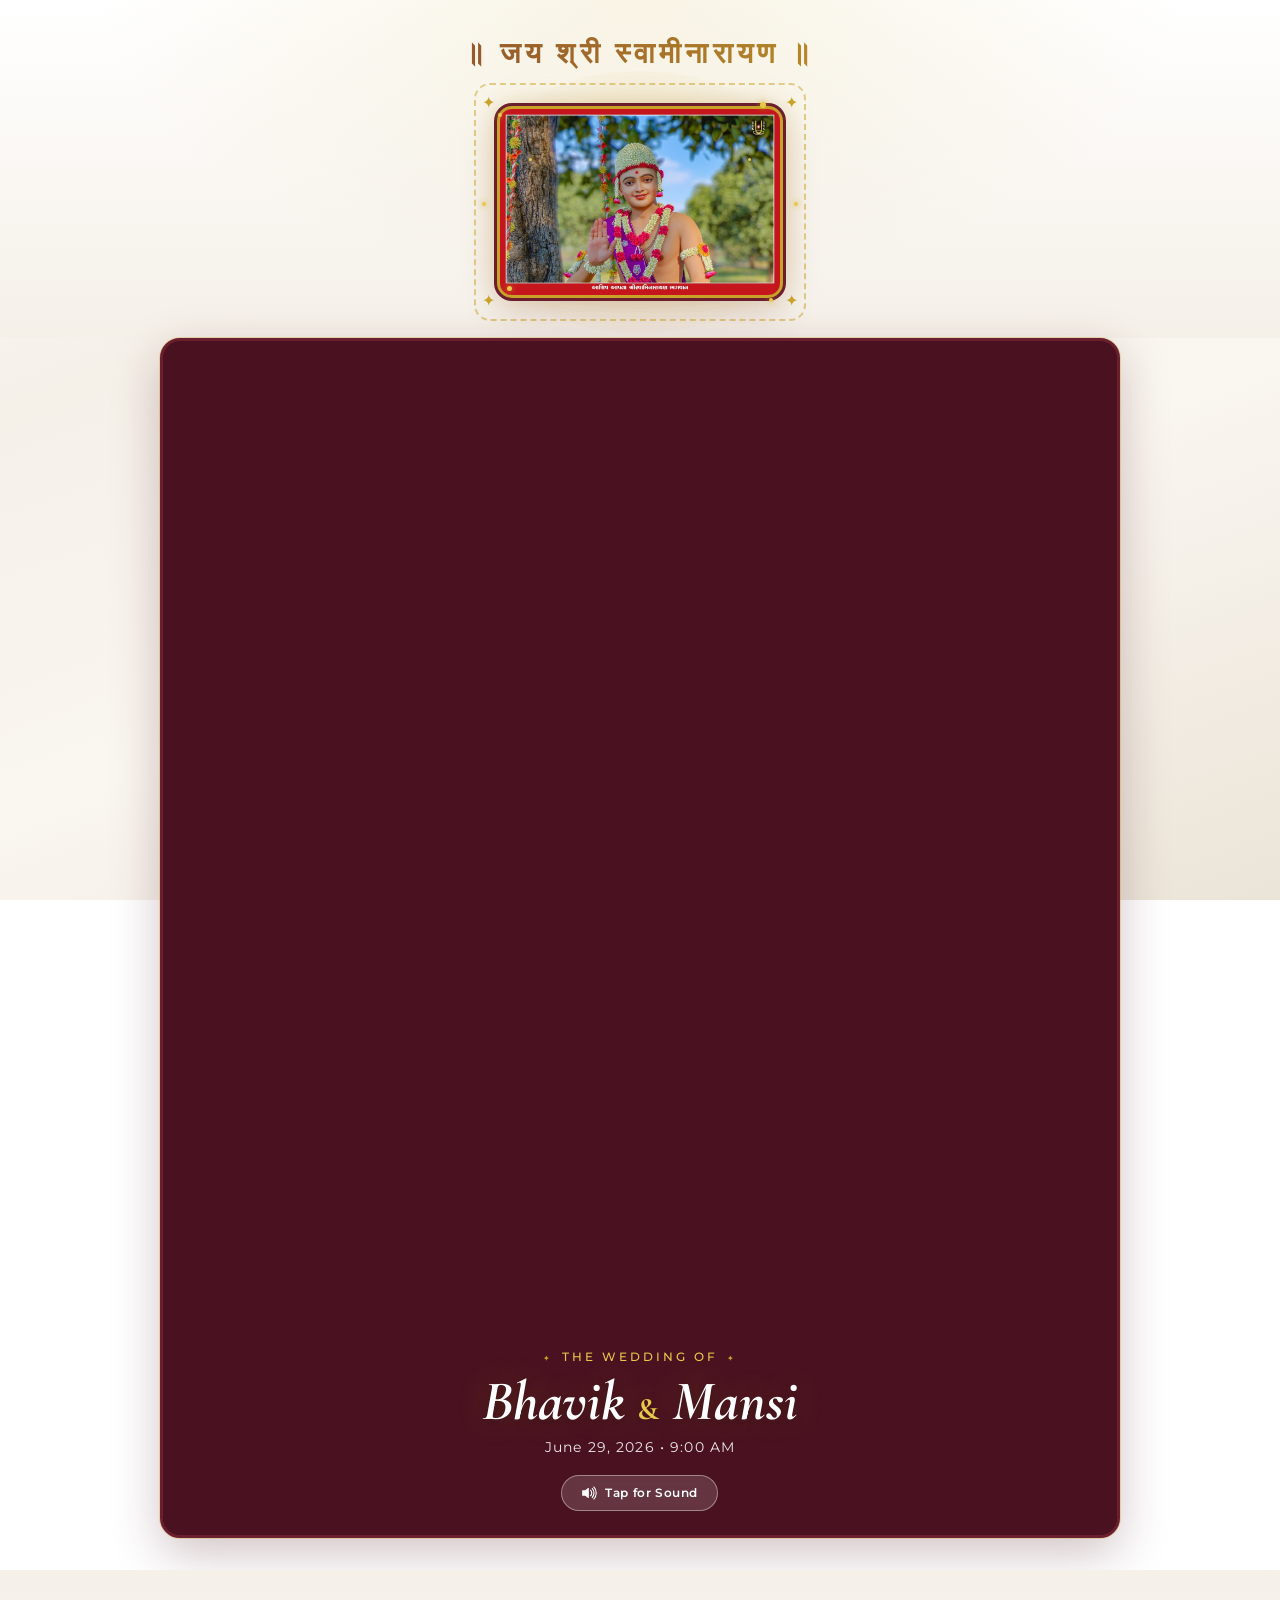
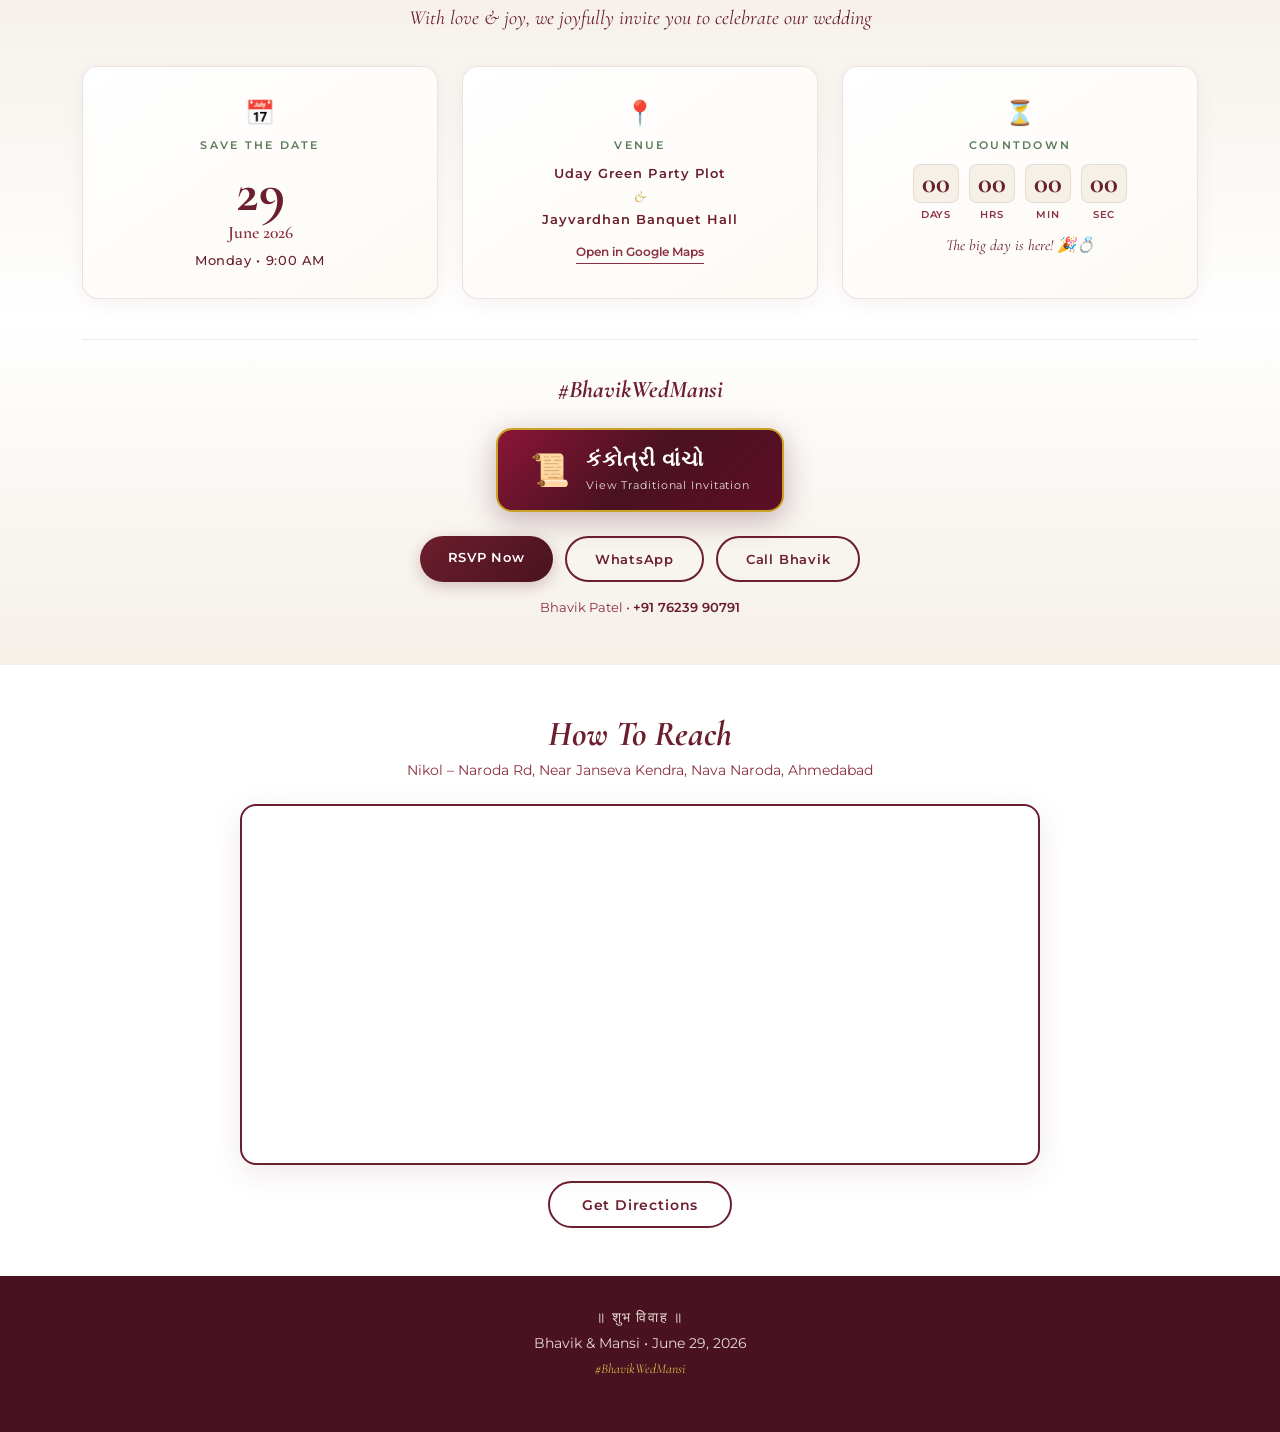
==== index.html @ 550791e9 "Add wedding invitation website Co-authored-by: Cursor <cursoragent@cursor.com>" ====
<!DOCTYPE html>
<html lang="en">
<head>
  <meta charset="UTF-8">
  <meta name="viewport" content="width=device-width, initial-scale=1.0">
  <meta name="description" content="Wedding invitation of Bhavik & Mansi — June 29, 2026, Ahmedabad">
  <title>Bhavik & Mansi | Wedding Invitation</title>

  <link href="https://cdn.jsdelivr.net/npm/bootstrap@5.3.3/dist/css/bootstrap.min.css" rel="stylesheet">
  <link rel="preconnect" href="https://fonts.googleapis.com">
  <link rel="preconnect" href="https://fonts.gstatic.com" crossorigin>
  <link href="https://fonts.googleapis.com/css2?family=Cormorant+Garamond:ital,wght@0,400;0,600;0,700;1,400;1,600;1,700&family=Montserrat:wght@300;400;500;600&display=swap" rel="stylesheet">
  <link rel="stylesheet" href="css/style.css">
</head>
<body>

  <!-- Floating background particles -->
  <div class="floating-bg" aria-hidden="true">
    <span class="particle"></span><span class="particle"></span><span class="particle"></span>
    <span class="particle"></span><span class="particle"></span><span class="particle"></span>
    <span class="particle"></span><span class="particle"></span><span class="particle"></span>
    <span class="particle"></span><span class="particle"></span><span class="particle"></span>
  </div>

  <!-- Blessing -->
  <header class="blessing-header text-center">
    <p class="blessing-text animate-shimmer mb-3">॥ जय श्री स्वामीनारायण ॥</p>

    <div class="idol-frame mx-auto">
      <div class="idol-aura" aria-hidden="true"></div>
      <div class="idol-ring" aria-hidden="true"></div>
      <div class="idol-corner idol-corner-tl" aria-hidden="true">✦</div>
      <div class="idol-corner idol-corner-tr" aria-hidden="true">✦</div>
      <div class="idol-corner idol-corner-bl" aria-hidden="true">✦</div>
      <div class="idol-corner idol-corner-br" aria-hidden="true">✦</div>
      <div class="swaminarayan-img-wrap">
        <img src="images/swaminarayan.png" alt="Bhagwan Swaminarayan giving blessings" class="swaminarayan-img img-fluid">
      </div>
      <div class="idol-sparkles" aria-hidden="true">
        <span></span><span></span><span></span><span></span>
        <span></span><span></span><span></span><span></span>
      </div>
    </div>
  </header>

  <!-- Hero Video -->
  <section class="hero-section">
    <div class="hero-video-wrap">
      <video id="coupleVideo" class="hero-video" autoplay muted loop playsinline>
        <source src="videos/couple-video.mp4" type="video/mp4">
      </video>
      <div class="hero-gradient"></div>
      <div class="hero-content text-center">
        <p class="hero-label animate-slide-up"><span class="diamond">✦</span> The Wedding Of <span class="diamond">✦</span></p>
        <h1 class="hero-names animate-slide-up delay-1">Bhavik <span class="amp">&amp;</span> Mansi</h1>
        <p class="hero-date">June 29, 2026 &bull; 9:00 AM</p>
        <button type="button" class="unmute-btn" id="unmuteBtn" aria-label="Unmute video">
          <svg xmlns="http://www.w3.org/2000/svg" width="18" height="18" fill="currentColor" viewBox="0 0 16 16" aria-hidden="true">
            <path d="M11.536 14.01A8.473 8.473 0 0 0 14.026 8a8.473 8.473 0 0 0-2.49-6.01l-.708.707A7.476 7.476 0 0 1 13.025 8c0 2.071-.84 3.946-2.197 5.303l.708.707z"/>
            <path d="M10.121 12.596A6.48 6.48 0 0 0 12.025 8a6.48 6.48 0 0 0-1.904-4.596l-.707.707A5.483 5.483 0 0 1 11.025 8a5.483 5.483 0 0 1-1.61 3.89l.706.706z"/>
            <path d="M8.707 11.182A4.486 4.486 0 0 0 10.025 8a4.486 4.486 0 0 0-1.318-3.182L8 5.525A3.489 3.489 0 0 1 9.025 8a3.49 3.49 0 0 1-1.025 2.475l.707.707zM6.717 3.55A.5.5 0 0 1 7 4v8a.5.5 0 0 1-.812.39L3.825 10.5H1.5A.5.5 0 0 1 1 10V6a.5.5 0 0 1 .5-.5h2.325l2.363-1.89a.5.5 0 0 1 .529-.06z"/>
          </svg>
          Tap for Sound
        </button>
      </div>
    </div>
  </section>

  <!-- Wedding Details -->
  <main class="details-section">
    <div class="container">
      <p class="invite-intro text-center reveal">With love &amp; joy, we joyfully invite you to celebrate our wedding</p>

      <div class="row g-4 justify-content-center">
        <!-- Date -->
        <div class="col-md-4 col-sm-6 col-12">
          <div class="info-card reveal reveal-delay-1">
            <div class="info-icon">📅</div>
            <h2 class="info-title">Save The Date</h2>
            <p class="info-main">29</p>
            <p class="info-sub">June 2026</p>
            <p class="info-detail">Monday &bull; 9:00 AM</p>
          </div>
        </div>

        <!-- Venue -->
        <div class="col-md-4 col-sm-6 col-12">
          <div class="info-card reveal reveal-delay-2">
            <div class="info-icon">📍</div>
            <h2 class="info-title">Venue</h2>
            <p class="info-venue">Uday Green Party Plot</p>
            <p class="info-amp">&amp;</p>
            <p class="info-venue">Jayvardhan Banquet Hall</p>
            <a href="https://www.google.com/maps/search/?api=1&query=Uday+Green+Party+Plot+Jayvardhan+Banquet+Hall+Nikol+Naroda+Rd+Nava+Naroda+Ahmedabad"
               class="info-link"
               target="_blank"
               rel="noopener noreferrer">
              Open in Google Maps
            </a>
          </div>
        </div>

        <!-- Countdown -->
        <div class="col-md-4 col-12">
          <div class="info-card info-card-countdown reveal reveal-delay-3">
            <div class="info-icon">⏳</div>
            <h2 class="info-title">Countdown</h2>
            <div class="countdown-timer" id="countdown">
              <div class="time-unit">
                <span class="time-value" id="days">00</span>
                <span class="time-label">Days</span>
              </div>
              <div class="time-unit">
                <span class="time-value" id="hours">00</span>
                <span class="time-label">Hrs</span>
              </div>
              <div class="time-unit">
                <span class="time-value" id="minutes">00</span>
                <span class="time-label">Min</span>
              </div>
              <div class="time-unit">
                <span class="time-value" id="seconds">00</span>
                <span class="time-label">Sec</span>
              </div>
            </div>
            <p class="countdown-message" id="countdownMessage"></p>
          </div>
        </div>
      </div>

      <!-- Actions -->
      <div class="action-bar text-center reveal">
        <p class="hashtag animate-glow">#BhavikWedMansi</p>

        <a href="kankotri.html" class="kankotri-link-btn">
          <span class="kankotri-link-icon">📜</span>
          <span class="kankotri-link-text">
            <strong>કંકોત્રી વાંચો</strong>
            <small>View Traditional Invitation</small>
          </span>
        </a>

        <div class="action-buttons">
          <a href="#" id="rsvpBtn" class="action-btn action-btn-primary" target="_blank" rel="noopener noreferrer">RSVP Now</a>
          <a href="https://wa.me/917623990791" class="action-btn action-btn-outline" target="_blank" rel="noopener noreferrer">WhatsApp</a>
          <a href="tel:+917623990791" class="action-btn action-btn-outline">Call Bhavik</a>
        </div>
        <p class="contact-line">Bhavik Patel &bull; <a href="tel:+917623990791">+91 76239 90791</a></p>
      </div>
    </div>
  </main>

  <!-- Map -->
  <section class="map-section reveal">
    <div class="container">
      <h2 class="section-title text-center">How To Reach</h2>
      <p class="section-subtitle text-center mb-4">Nikol – Naroda Rd, Near Janseva Kendra, Nava Naroda, Ahmedabad</p>
      <div class="map-embed-wrap reveal reveal-delay-1">
        <iframe
          title="Wedding venue location"
          src="https://maps.google.com/maps?q=Uday+Green+Party+Plot+Jayvardhan+Banquet+Hall,+Nikol+Naroda+Rd,+Nava+Naroda,+Ahmedabad,+Gujarat+382330&hl=en&z=16&output=embed"
          width="100%"
          height="350"
          style="border:0;"
          allowfullscreen=""
          loading="lazy"
          referrerpolicy="no-referrer-when-downgrade">
        </iframe>
      </div>
      <div class="text-center mt-3">
        <a href="https://www.google.com/maps/search/?api=1&query=Uday+Green+Party+Plot+Jayvardhan+Banquet+Hall+Nikol+Naroda+Rd+Nava+Naroda+Ahmedabad"
           class="map-link-btn"
           target="_blank"
           rel="noopener noreferrer">
          Get Directions
        </a>
      </div>
    </div>
  </section>

  <!-- Footer -->
  <footer class="site-footer text-center reveal">
    <p class="footer-blessing">॥ शुभ विवाह ॥</p>
    <p>Bhavik &amp; Mansi &bull; June 29, 2026</p>
    <p class="footer-hashtag">#BhavikWedMansi</p>
  </footer>

  <script src="https://code.jquery.com/jquery-3.7.1.min.js"></script>
  <script src="https://cdn.jsdelivr.net/npm/bootstrap@5.3.3/dist/js/bootstrap.bundle.min.js"></script>
  <script src="js/main.js"></script>
</body>
</html>
---- css/style.css ----
/* ===== Variables ===== */
:root {
  --cream: #f5f0e8;
  --cream-dark: #ebe4d8;
  --maroon: #6b1e2d;
  --maroon-dark: #4a1220;
  --maroon-light: #8b3040;
  --gold: #c9a227;
  --gold-light: #e8c84a;
  --green-accent: #5a7a5a;
}

*,
*::before,
*::after {
  box-sizing: border-box;
}

body {
  font-family: 'Montserrat', sans-serif;
  background: linear-gradient(160deg, #fff 0%, var(--cream) 30%, #faf6f0 60%, var(--cream-dark) 100%);
  background-attachment: fixed;
  color: var(--maroon);
  min-height: 100vh;
  overflow-x: hidden;
  position: relative;
}

/* ===== Floating Background ===== */
.floating-bg {
  position: fixed;
  inset: 0;
  pointer-events: none;
  z-index: 0;
  overflow: hidden;
}

.particle {
  position: absolute;
  width: 6px;
  height: 6px;
  border-radius: 50%;
  background: var(--gold);
  opacity: 0;
  animation: floatParticle 12s ease-in-out infinite;
}

.particle:nth-child(1)  { left: 5%;  animation-delay: 0s;   animation-duration: 14s; }
.particle:nth-child(2)  { left: 15%; animation-delay: 2s;   animation-duration: 11s; width: 4px; height: 4px; }
.particle:nth-child(3)  { left: 25%; animation-delay: 4s;   animation-duration: 16s; background: var(--maroon-light); }
.particle:nth-child(4)  { left: 40%; animation-delay: 1s;   animation-duration: 13s; width: 8px; height: 8px; }
.particle:nth-child(5)  { left: 55%; animation-delay: 3s;   animation-duration: 15s; }
.particle:nth-child(6)  { left: 70%; animation-delay: 5s;   animation-duration: 12s; background: #e8a0a0; width: 5px; height: 5px; }
.particle:nth-child(7)  { left: 82%; animation-delay: 0.5s; animation-duration: 17s; }
.particle:nth-child(8)  { left: 90%; animation-delay: 2.5s; animation-duration: 10s; width: 4px; height: 4px; }
.particle:nth-child(9)  { left: 35%; animation-delay: 6s;   animation-duration: 18s; background: var(--gold-light); }
.particle:nth-child(10) { left: 60%; animation-delay: 7s;   animation-duration: 14s; width: 7px; height: 7px; }
.particle:nth-child(11) { left: 10%; animation-delay: 8s;   animation-duration: 11s; }
.particle:nth-child(12) { left: 95%; animation-delay: 4.5s; animation-duration: 16s; background: var(--maroon-light); width: 3px; height: 3px; }

@keyframes floatParticle {
  0%   { transform: translateY(100vh) scale(0); opacity: 0; }
  10%  { opacity: 0.6; }
  90%  { opacity: 0.4; }
  100% { transform: translateY(-10vh) scale(1); opacity: 0; }
}

/* Page content above particles */
.blessing-header,
.hero-section,
.details-section,
.map-section,
.site-footer {
  position: relative;
  z-index: 1;
}

.diamond {
  color: var(--gold);
  font-size: 0.7em;
  margin: 0 0.3em;
}

/* ===== Blessing Header ===== */
.blessing-header {
  padding: 2rem 1rem 1.5rem;
  background: radial-gradient(ellipse at center top, rgba(201, 162, 39, 0.12) 0%, transparent 60%),
              linear-gradient(180deg, #fff 0%, var(--cream) 100%);
  animation: headerReveal 1.2s ease-out both;
}

@keyframes headerReveal {
  from { opacity: 0; transform: translateY(-20px); }
  to   { opacity: 1; transform: translateY(0); }
}

.blessing-text {
  font-family: 'Cormorant Garamond', serif;
  font-size: clamp(1.2rem, 3.5vw, 1.8rem);
  font-weight: 700;
  color: var(--maroon);
  letter-spacing: 0.15em;
}

.animate-shimmer {
  background: linear-gradient(90deg, var(--maroon) 0%, var(--gold) 40%, var(--maroon-dark) 60%, var(--gold) 80%, var(--maroon) 100%);
  background-size: 200% auto;
  -webkit-background-clip: text;
  background-clip: text;
  -webkit-text-fill-color: transparent;
  animation: textShimmer 4s linear infinite;
}

@keyframes textShimmer {
  0%   { background-position: 0% center; }
  100% { background-position: 200% center; }
}

.blessing-gujarati {
  font-size: clamp(0.8rem, 2vw, 0.95rem);
  color: var(--maroon-light);
  font-weight: 500;
}

.animate-fade-in {
  animation: fadeIn 1.5s ease-out 0.8s both;
}

/* ===== Idol Frame Design ===== */
.idol-frame {
  position: relative;
  width: fit-content;
  padding: 18px;
  animation: idolEntrance 1.4s cubic-bezier(0.34, 1.56, 0.64, 1) 0.3s both;
}

@keyframes idolEntrance {
  from { opacity: 0; transform: scale(0.7) rotate(-3deg); }
  to   { opacity: 1; transform: scale(1) rotate(0); }
}

.idol-aura {
  position: absolute;
  inset: -20px;
  border-radius: 50%;
  background: radial-gradient(circle, rgba(201, 162, 39, 0.35) 0%, rgba(201, 162, 39, 0.1) 40%, transparent 70%);
  animation: auraPulse 3s ease-in-out infinite;
  z-index: 0;
}

@keyframes auraPulse {
  0%, 100% { transform: scale(1); opacity: 0.7; }
  50%      { transform: scale(1.08); opacity: 1; }
}

.idol-ring {
  position: absolute;
  inset: -8px;
  border-radius: 16px;
  border: 2px dashed var(--gold);
  opacity: 0.5;
  animation: ringRotate 20s linear infinite;
  z-index: 0;
}

@keyframes ringRotate {
  from { transform: rotate(0deg); }
  to   { transform: rotate(360deg); }
}

.idol-corner {
  position: absolute;
  font-size: 1rem;
  color: var(--gold);
  z-index: 3;
  animation: cornerTwinkle 2s ease-in-out infinite;
}

.idol-corner-tl { top: 0; left: 0; animation-delay: 0s; }
.idol-corner-tr { top: 0; right: 0; animation-delay: 0.5s; }
.idol-corner-bl { bottom: 0; left: 0; animation-delay: 1s; }
.idol-corner-br { bottom: 0; right: 0; animation-delay: 1.5s; }

@keyframes cornerTwinkle {
  0%, 100% { opacity: 0.4; transform: scale(1); }
  50%      { opacity: 1; transform: scale(1.3); }
}

.swaminarayan-img-wrap {
  position: relative;
  z-index: 2;
  max-width: 280px;
  border-radius: 12px;
  overflow: hidden;
  box-shadow:
    0 0 0 3px var(--gold),
    0 0 0 6px var(--maroon),
    0 0 30px rgba(201, 162, 39, 0.4),
    0 12px 40px rgba(107, 30, 45, 0.2);
  animation: idolFloat 4s ease-in-out infinite;
}

@keyframes idolFloat {
  0%, 100% { transform: translateY(0); }
  50%      { transform: translateY(-8px); }
}

.swaminarayan-img {
  width: 100%;
  display: block;
  animation: idolGlow 3s ease-in-out infinite alternate;
}

@keyframes idolGlow {
  from { filter: brightness(1) saturate(1); }
  to   { filter: brightness(1.05) saturate(1.1); }
}

/* Sparkles around idol */
.idol-sparkles {
  position: absolute;
  inset: 0;
  z-index: 4;
  pointer-events: none;
}

.idol-sparkles span {
  position: absolute;
  width: 4px;
  height: 4px;
  background: var(--gold-light);
  border-radius: 50%;
  box-shadow: 0 0 6px var(--gold);
  animation: sparkle 2.5s ease-in-out infinite;
}

.idol-sparkles span:nth-child(1) { top: 10%; left: 5%;  animation-delay: 0s; }
.idol-sparkles span:nth-child(2) { top: 5%;  right: 10%; animation-delay: 0.4s; width: 6px; height: 6px; }
.idol-sparkles span:nth-child(3) { top: 50%; left: 0;   animation-delay: 0.8s; }
.idol-sparkles span:nth-child(4) { top: 50%; right: 0;  animation-delay: 1.2s; }
.idol-sparkles span:nth-child(5) { bottom: 10%; left: 8%;  animation-delay: 0.6s; width: 5px; height: 5px; }
.idol-sparkles span:nth-child(6) { bottom: 5%; right: 8%; animation-delay: 1s; }
.idol-sparkles span:nth-child(7) { top: 30%; left: 15%; animation-delay: 1.4s; width: 3px; height: 3px; }
.idol-sparkles span:nth-child(8) { top: 30%; right: 15%; animation-delay: 1.8s; width: 3px; height: 3px; }

@keyframes sparkle {
  0%, 100% { opacity: 0; transform: scale(0) rotate(0deg); }
  50%      { opacity: 1; transform: scale(1) rotate(180deg); }
}

/* ===== Hero Video ===== */
.hero-section {
  padding: 0 1rem 2rem;
}

.hero-video-wrap {
  position: relative;
  max-width: 960px;
  margin: 0 auto;
  border-radius: 20px;
  overflow: hidden;
  box-shadow:
    0 0 0 1px rgba(201, 162, 39, 0.3),
    0 16px 48px rgba(74, 18, 32, 0.25);
  border: 3px solid var(--maroon);
  aspect-ratio: 4 / 5;
  min-height: 420px;
  background: var(--maroon-dark);
  animation: heroBorderGlow 3s ease-in-out infinite;
}

@keyframes heroBorderGlow {
  0%, 100% { box-shadow: 0 0 0 1px rgba(201, 162, 39, 0.3), 0 16px 48px rgba(74, 18, 32, 0.25); }
  50%      { box-shadow: 0 0 20px rgba(201, 162, 39, 0.4), 0 16px 48px rgba(74, 18, 32, 0.3); }
}

.hero-video {
  width: 100%;
  height: 100%;
  object-fit: contain;
  object-position: center;
  display: block;
}

.hero-gradient {
  position: absolute;
  inset: 0;
  background: linear-gradient(
    to top,
    rgba(74, 18, 32, 0.75) 0%,
    rgba(74, 18, 32, 0.2) 45%,
    transparent 70%
  );
  pointer-events: none;
}

.hero-content {
  position: absolute;
  bottom: 0;
  left: 0;
  right: 0;
  padding: 2rem 1.5rem 1.5rem;
  z-index: 2;
}

.hero-label {
  font-size: clamp(0.65rem, 1.5vw, 0.75rem);
  font-weight: 500;
  letter-spacing: 0.25em;
  text-transform: uppercase;
  color: var(--gold-light);
  margin-bottom: 0.3rem;
}

.hero-names {
  font-family: 'Cormorant Garamond', serif;
  font-size: clamp(2.2rem, 7vw, 3.5rem);
  font-weight: 700;
  font-style: italic;
  color: #fff;
  line-height: 1.1;
  margin-bottom: 0.3rem;
  text-shadow: 0 2px 12px rgba(0, 0, 0, 0.3), 0 0 30px rgba(201, 162, 39, 0.3);
  animation: nameGlow 2.5s ease-in-out infinite alternate;
}

@keyframes nameGlow {
  from { text-shadow: 0 2px 12px rgba(0,0,0,0.3), 0 0 20px rgba(201,162,39,0.2); }
  to   { text-shadow: 0 2px 12px rgba(0,0,0,0.3), 0 0 40px rgba(201,162,39,0.5); }
}

.animate-slide-up {
  animation: slideUp 0.8s ease-out both;
}

.delay-1 { animation-delay: 0.2s; }
.delay-2 { animation-delay: 0.4s; }

@keyframes slideUp {
  from { opacity: 0; transform: translateY(24px); }
  to   { opacity: 1; transform: translateY(0); }
}

.hero-names .amp {
  font-style: normal;
  font-size: 0.55em;
  color: var(--gold-light);
}

.hero-date {
  font-size: clamp(0.75rem, 2vw, 0.9rem);
  color: rgba(255, 255, 255, 0.9);
  letter-spacing: 0.08em;
  margin-bottom: 1rem;
}

.unmute-btn {
  display: inline-flex;
  align-items: center;
  gap: 0.4rem;
  padding: 0.5rem 1.2rem;
  background: rgba(255, 255, 255, 0.15);
  backdrop-filter: blur(8px);
  border: 1px solid rgba(255, 255, 255, 0.4);
  border-radius: 50px;
  color: #fff;
  font-size: 0.75rem;
  font-weight: 600;
  letter-spacing: 0.05em;
  cursor: pointer;
  transition: all 0.3s ease;
}

.unmute-btn:hover {
  background: rgba(255, 255, 255, 0.25);
  transform: translateY(-1px);
}

.unmute-btn.pulse {
  animation: btnPulse 1.5s ease-in-out infinite;
}

@keyframes btnPulse {
  0%, 100% { box-shadow: 0 0 0 0 rgba(255, 255, 255, 0.4); }
  50% { box-shadow: 0 0 0 8px rgba(255, 255, 255, 0); }
}

/* ===== Details Section ===== */
.details-section {
  padding: 2rem 1rem 3rem;
  background: linear-gradient(180deg, var(--cream) 0%, #fff 50%, var(--cream) 100%);
}

.invite-intro {
  font-family: 'Cormorant Garamond', serif;
  font-size: clamp(1rem, 2.5vw, 1.25rem);
  font-style: italic;
  color: var(--maroon);
  max-width: 600px;
  margin: 0 auto 2rem;
  line-height: 1.6;
}

.info-card {
  background: linear-gradient(145deg, #fff 0%, #fdfaf5 100%);
  border: 1px solid rgba(107, 30, 45, 0.12);
  border-radius: 16px;
  padding: 1.75rem 1.25rem;
  text-align: center;
  height: 100%;
  box-shadow: 0 4px 20px rgba(107, 30, 45, 0.06);
  transition: transform 0.4s cubic-bezier(0.34, 1.56, 0.64, 1), box-shadow 0.4s ease;
  position: relative;
  overflow: hidden;
}

.info-card::before {
  content: '';
  position: absolute;
  top: 0;
  left: -100%;
  width: 100%;
  height: 100%;
  background: linear-gradient(90deg, transparent, rgba(201, 162, 39, 0.08), transparent);
  transition: left 0.6s ease;
}

.info-card:hover::before {
  left: 100%;
}

.info-card:hover {
  transform: translateY(-8px) scale(1.02);
  box-shadow: 0 12px 36px rgba(107, 30, 45, 0.14);
  border-color: rgba(201, 162, 39, 0.3);
}

.info-icon {
  font-size: 1.5rem;
  margin-bottom: 0.5rem;
  display: inline-block;
  animation: iconBounce 2s ease-in-out infinite;
}

.col-md-4:nth-child(2) .info-icon { animation-delay: 0.3s; }
.col-md-4:nth-child(3) .info-icon { animation-delay: 0.6s; }

@keyframes iconBounce {
  0%, 100% { transform: translateY(0); }
  50%      { transform: translateY(-4px); }
}

.info-title {
  font-size: 0.7rem;
  font-weight: 600;
  letter-spacing: 0.2em;
  text-transform: uppercase;
  color: var(--green-accent);
  margin-bottom: 0.75rem;
}

.info-main {
  font-family: 'Cormorant Garamond', serif;
  font-size: 3.5rem;
  font-weight: 700;
  color: var(--maroon);
  line-height: 1;
  margin-bottom: 0;
}

.info-sub {
  font-family: 'Cormorant Garamond', serif;
  font-size: 1.1rem;
  font-weight: 600;
  color: var(--maroon-light);
  margin-bottom: 0.3rem;
}

.info-detail {
  font-size: 0.8rem;
  font-weight: 500;
  color: var(--maroon);
  letter-spacing: 0.05em;
  margin-bottom: 0;
}

.info-venue {
  font-size: 0.8rem;
  font-weight: 600;
  letter-spacing: 0.08em;
  color: var(--maroon);
  margin-bottom: 0.1rem;
}

.info-amp {
  font-family: 'Cormorant Garamond', serif;
  font-size: 1rem;
  font-style: italic;
  color: var(--gold);
  margin: 0.1rem 0;
}

.info-link {
  display: inline-block;
  margin-top: 0.75rem;
  font-size: 0.75rem;
  font-weight: 600;
  color: var(--maroon-light);
  text-decoration: none;
  border-bottom: 1px solid var(--maroon-light);
  padding-bottom: 2px;
  transition: color 0.3s ease;
}

.info-link:hover {
  color: var(--maroon-dark);
}

/* Countdown in card */
.info-card-countdown .countdown-timer {
  display: flex;
  justify-content: center;
  gap: 0.5rem;
  flex-wrap: wrap;
}

.time-unit {
  display: flex;
  flex-direction: column;
  align-items: center;
  min-width: 48px;
}

.time-value {
  font-family: 'Cormorant Garamond', serif;
  font-size: 1.8rem;
  font-weight: 700;
  color: var(--maroon);
  line-height: 1;
  background: var(--cream);
  border-radius: 8px;
  padding: 0.25rem 0.5rem;
  min-width: 44px;
  border: 1px solid rgba(107, 30, 45, 0.1);
}

.time-label {
  font-size: 0.6rem;
  font-weight: 600;
  letter-spacing: 0.08em;
  text-transform: uppercase;
  color: var(--maroon-light);
  margin-top: 0.3rem;
}

.countdown-message {
  font-family: 'Cormorant Garamond', serif;
  font-size: 0.95rem;
  font-style: italic;
  color: var(--maroon);
  margin-top: 0.75rem;
  margin-bottom: 0;
}

.time-unit:last-child .time-value {
  animation: pulse 1s ease-in-out infinite;
}

.time-value.flip {
  animation: flipNumber 0.4s ease;
}

@keyframes pulse {
  0%, 100% { transform: scale(1); }
  50% { transform: scale(1.05); }
}

@keyframes flipNumber {
  0%   { transform: rotateX(0deg); }
  50%  { transform: rotateX(90deg); }
  100% { transform: rotateX(0deg); }
}

/* Kankotri link */
.kankotri-link-btn {
  display: inline-flex;
  align-items: center;
  gap: 1rem;
  padding: 1rem 2rem;
  margin-bottom: 1.5rem;
  background: linear-gradient(135deg, #8b1538 0%, var(--maroon-dark) 50%, #5c0e25 100%);
  border: 2px solid var(--gold);
  border-radius: 16px;
  text-decoration: none;
  color: #fff;
  box-shadow: 0 8px 30px rgba(74, 18, 32, 0.3);
  transition: all 0.4s cubic-bezier(0.34, 1.2, 0.64, 1);
  animation: kankotriPulse 3s ease-in-out infinite;
}

.kankotri-link-btn:hover {
  transform: translateY(-4px) scale(1.02);
  color: #fff;
  box-shadow: 0 12px 40px rgba(201, 162, 39, 0.35);
  border-color: var(--gold-light);
}

.kankotri-link-icon {
  font-size: 2rem;
  line-height: 1;
}

.kankotri-link-text {
  text-align: left;
  line-height: 1.3;
}

.kankotri-link-text strong {
  display: block;
  font-family: 'Cormorant Garamond', serif;
  font-size: 1.3rem;
  letter-spacing: 0.05em;
}

.kankotri-link-text small {
  font-size: 0.7rem;
  opacity: 0.85;
  letter-spacing: 0.08em;
}

@keyframes kankotriPulse {
  0%, 100% { box-shadow: 0 8px 30px rgba(74, 18, 32, 0.3); }
  50%      { box-shadow: 0 8px 35px rgba(201, 162, 39, 0.4); }
}

/* Action bar */
.action-bar {
  margin-top: 2.5rem;
  padding-top: 2rem;
  border-top: 1px solid rgba(107, 30, 45, 0.1);
}

.hashtag {
  font-family: 'Cormorant Garamond', serif;
  font-size: clamp(1.2rem, 3vw, 1.5rem);
  font-weight: 700;
  font-style: italic;
  color: var(--maroon);
  margin-bottom: 1.25rem;
}

.animate-glow {
  animation: hashtagGlow 2s ease-in-out infinite alternate;
}

@keyframes hashtagGlow {
  from { color: var(--maroon); text-shadow: none; }
  to   { color: var(--maroon-dark); text-shadow: 0 0 20px rgba(201, 162, 39, 0.4); }
}

.action-buttons {
  display: flex;
  flex-wrap: wrap;
  gap: 0.75rem;
  justify-content: center;
  margin-bottom: 1rem;
}

.action-btn {
  display: inline-block;
  padding: 0.7rem 1.75rem;
  border-radius: 50px;
  font-size: 0.8rem;
  font-weight: 600;
  letter-spacing: 0.06em;
  text-decoration: none;
  transition: all 0.3s ease;
}

.action-btn-primary {
  background: linear-gradient(135deg, var(--maroon) 0%, var(--maroon-dark) 100%);
  color: #fff;
  box-shadow: 0 4px 15px rgba(107, 30, 45, 0.25);
  animation: btnShine 3s ease-in-out infinite;
}

@keyframes btnShine {
  0%, 100% { box-shadow: 0 4px 15px rgba(107, 30, 45, 0.25); }
  50%      { box-shadow: 0 4px 25px rgba(201, 162, 39, 0.35); }
}

.action-btn-primary:hover {
  background: linear-gradient(135deg, var(--maroon-dark) 0%, var(--maroon) 100%);
  color: #fff;
  transform: translateY(-3px) scale(1.03);
}

.action-btn-outline {
  background: transparent;
  color: var(--maroon);
  border: 2px solid var(--maroon);
}

.action-btn-outline:hover {
  background: var(--maroon);
  color: #fff;
}

.contact-line {
  font-size: 0.8rem;
  color: var(--maroon-light);
  margin-bottom: 0;
}

.contact-line a {
  color: var(--maroon);
  text-decoration: none;
  font-weight: 600;
}

.contact-line a:hover {
  text-decoration: underline;
}

/* ===== Map ===== */
.map-section {
  padding: 3rem 1rem;
  background: #fff;
}

.section-title {
  font-family: 'Cormorant Garamond', serif;
  font-size: clamp(1.6rem, 4vw, 2.2rem);
  font-weight: 700;
  font-style: italic;
  color: var(--maroon);
  margin-bottom: 0.3rem;
}

.section-subtitle {
  font-size: 0.85rem;
  color: var(--maroon-light);
}

.map-embed-wrap {
  border-radius: 16px;
  overflow: hidden;
  border: 2px solid var(--maroon);
  box-shadow: 0 8px 30px rgba(107, 30, 45, 0.1);
  max-width: 800px;
  margin: 0 auto;
}

.map-link-btn {
  display: inline-block;
  padding: 0.7rem 2rem;
  background: transparent;
  border: 2px solid var(--maroon);
  color: var(--maroon);
  border-radius: 50px;
  text-decoration: none;
  font-size: 0.85rem;
  font-weight: 600;
  letter-spacing: 0.06em;
  transition: all 0.3s ease;
}

.map-link-btn:hover {
  background: var(--maroon);
  color: #fff;
}

/* ===== Footer ===== */
.site-footer {
  padding: 2rem 1rem 3rem;
  background: var(--maroon-dark);
  color: var(--cream);
}

.footer-blessing {
  font-family: 'Cormorant Garamond', serif;
  font-size: 1.2rem;
  letter-spacing: 0.12em;
  margin-bottom: 0.5rem;
}

.site-footer p {
  font-size: 0.85rem;
  opacity: 0.9;
  margin-bottom: 0.3rem;
}

.footer-hashtag {
  font-family: 'Cormorant Garamond', serif;
  font-style: italic;
  font-size: 1rem;
  color: var(--gold-light);
}

/* ===== Responsive ===== */
@media (max-width: 575.98px) {
  .hero-section {
    padding: 0 0.75rem 1.5rem;
  }

  .hero-video-wrap {
    border-radius: 14px;
    aspect-ratio: 3 / 4;
    min-height: 380px;
  }

  .hero-content {
    padding: 1.5rem 1rem 1rem;
  }

  .info-main {
    font-size: 2.8rem;
  }

  .time-value {
    font-size: 1.5rem;
    min-width: 38px;
  }

  .action-btn {
    padding: 0.6rem 1.25rem;
    font-size: 0.75rem;
  }
}

/* ===== Scroll Reveal ===== */
.reveal {
  opacity: 0;
  transform: translateY(40px);
  transition: opacity 0.8s ease, transform 0.8s cubic-bezier(0.34, 1.2, 0.64, 1);
}

.reveal.visible {
  opacity: 1;
  transform: translateY(0);
}

.reveal-delay-1 { transition-delay: 0.15s; }
.reveal-delay-2 { transition-delay: 0.3s; }
.reveal-delay-3 { transition-delay: 0.45s; }

@keyframes fadeIn {
  from { opacity: 0; }
  to   { opacity: 1; }
}

@keyframes fadeInUp {
  from { opacity: 0; transform: translateY(16px); }
  to   { opacity: 1; transform: translateY(0); }
}

/* Respect reduced motion */
@media (prefers-reduced-motion: reduce) {
  *, *::before, *::after {
    animation-duration: 0.01ms !important;
    animation-iteration-count: 1 !important;
    transition-duration: 0.01ms !important;
  }

  .reveal {
    opacity: 1;
    transform: none;
  }

  .floating-bg { display: none; }
}
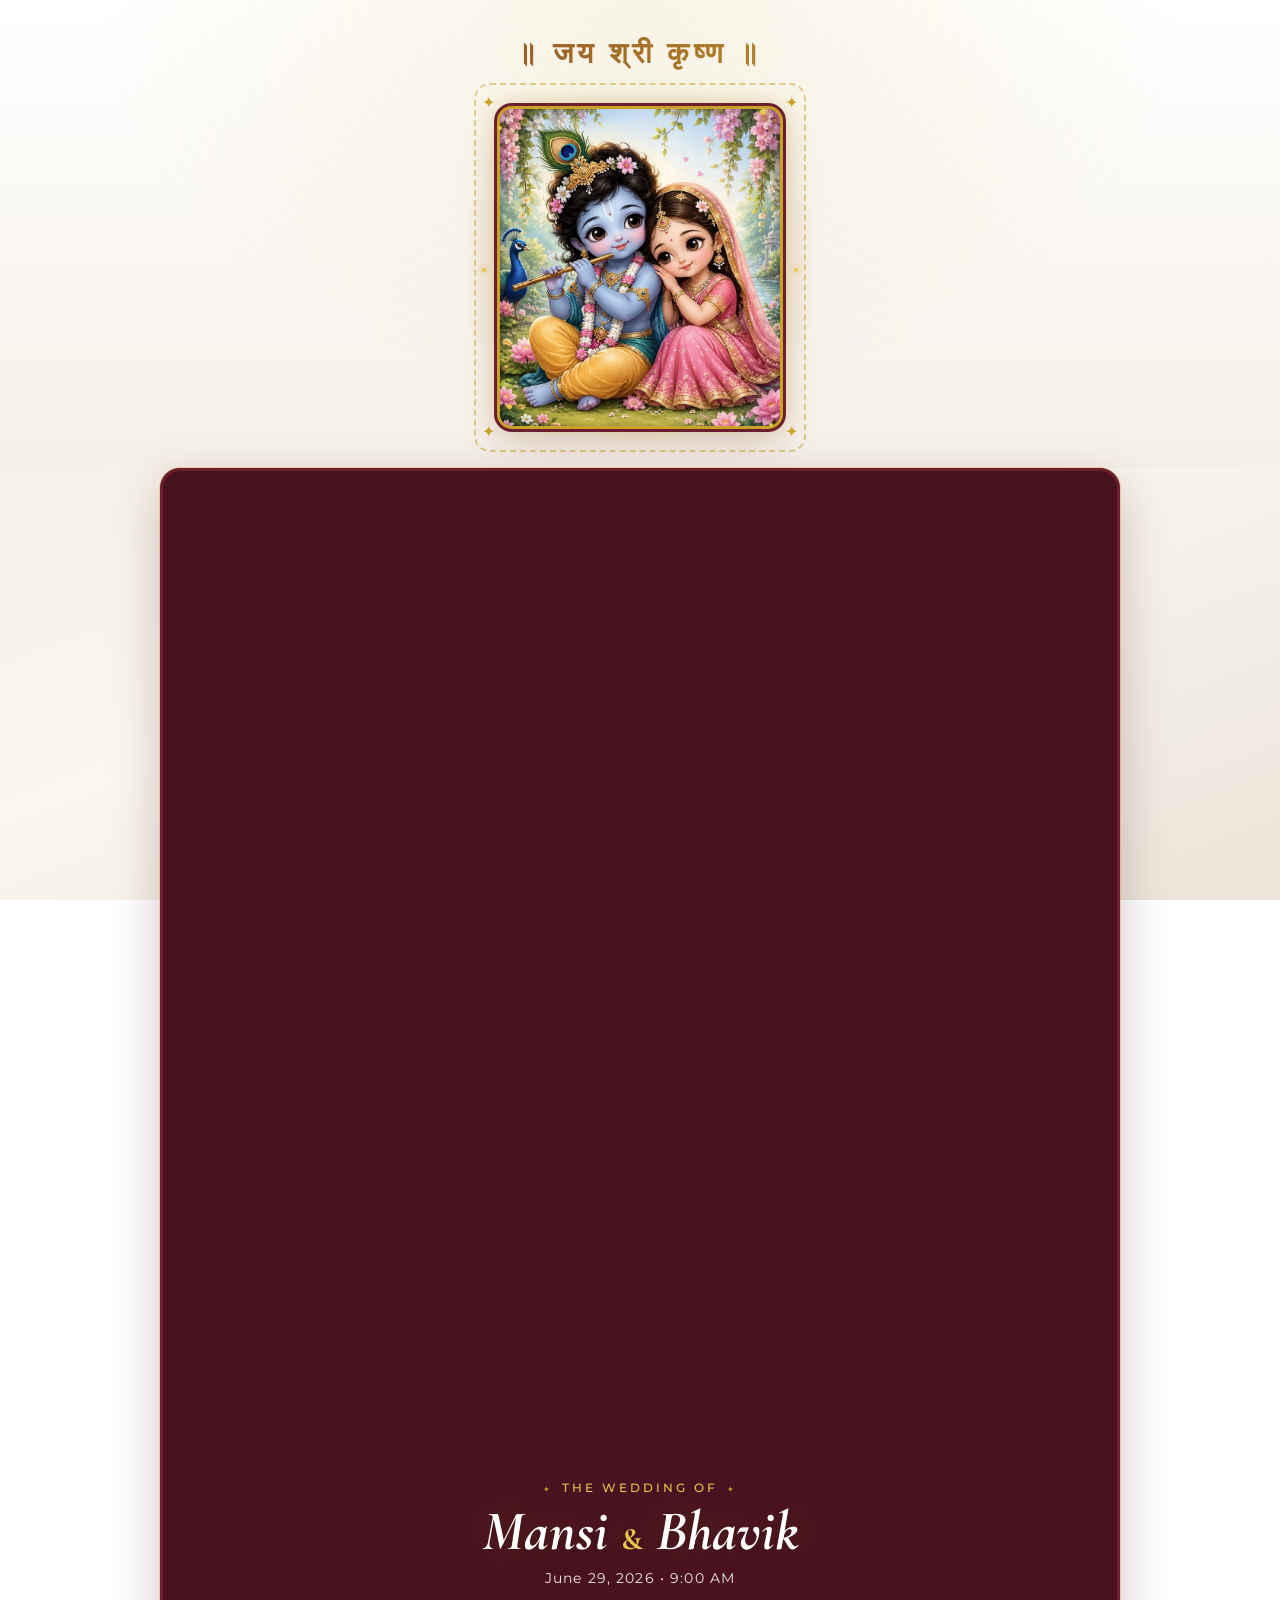
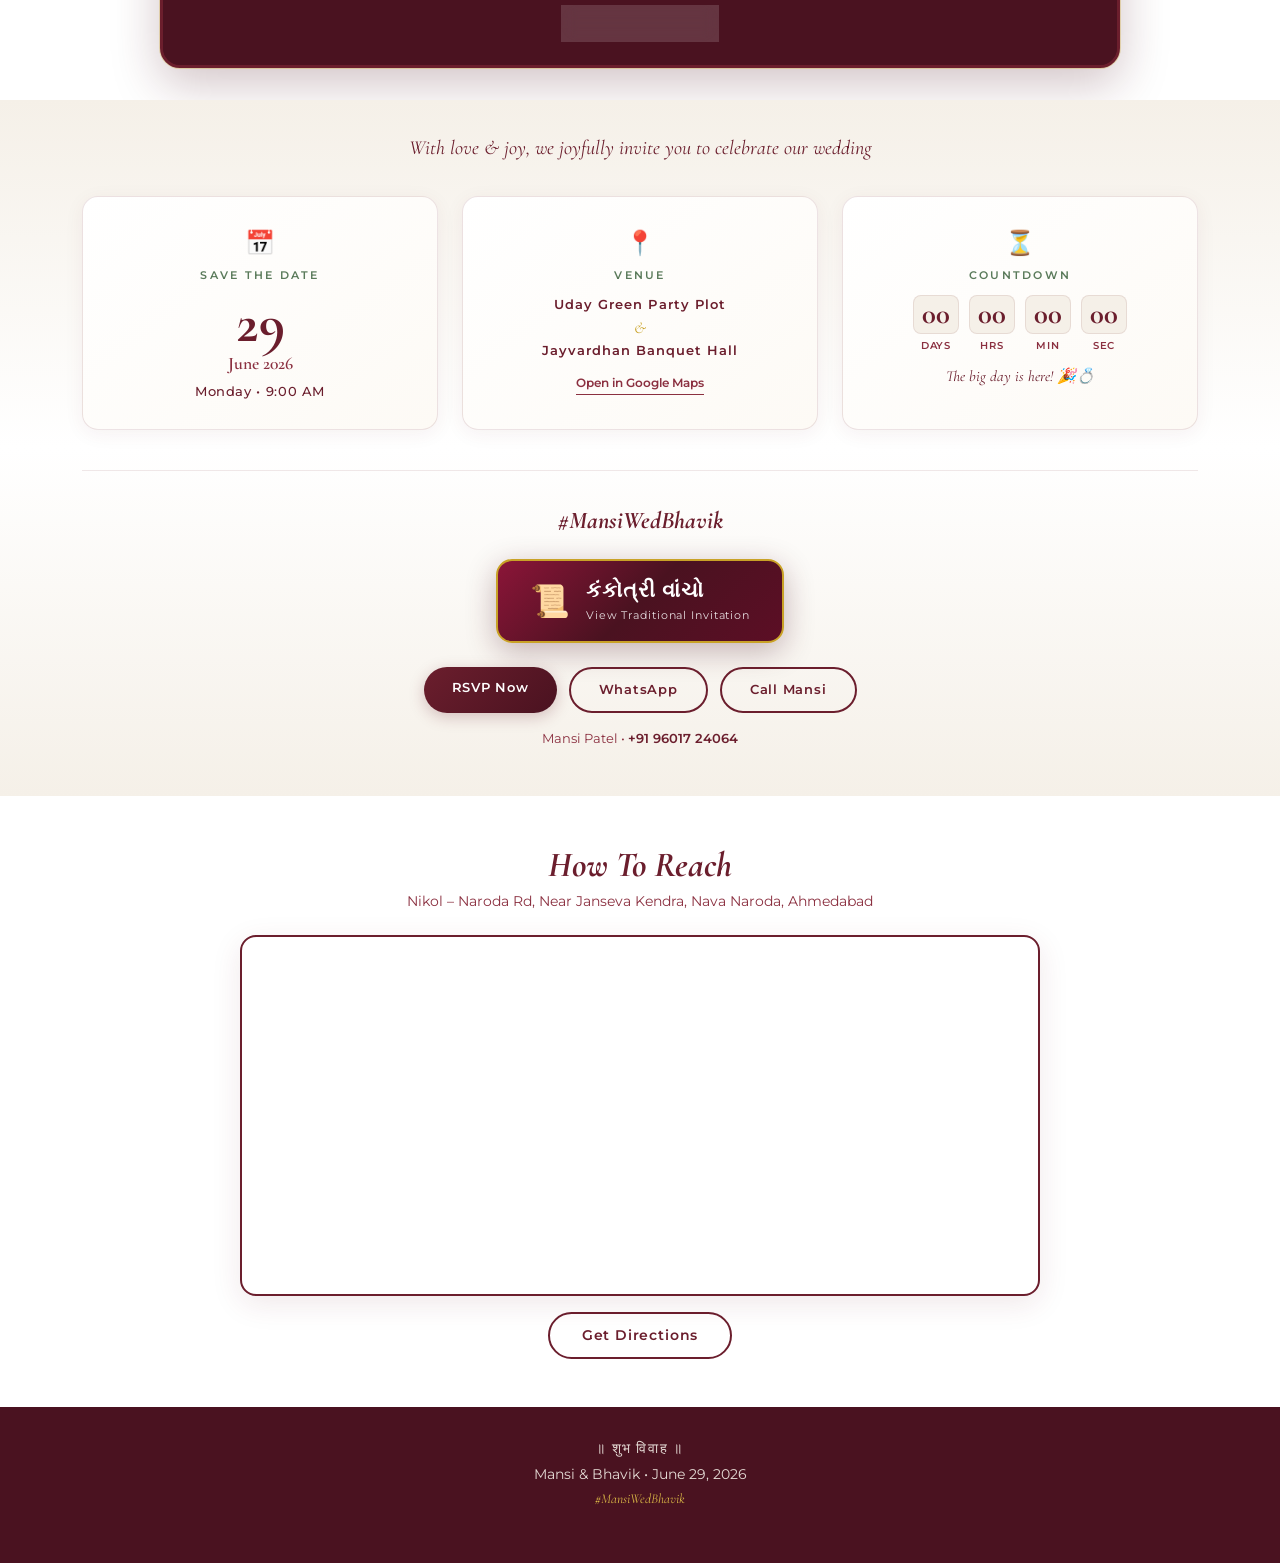
==== commit a4fcdbbf: "Update wedding invitation with Radha Krishna image and refreshed content. Co-authored-by: Cursor <cu" ====
--- a/index.html
+++ b/index.html
@@ -3,8 +3,8 @@
 <head>
   <meta charset="UTF-8">
   <meta name="viewport" content="width=device-width, initial-scale=1.0">
-  <meta name="description" content="Wedding invitation of Bhavik & Mansi — June 29, 2026, Ahmedabad">
-  <title>Bhavik & Mansi | Wedding Invitation</title>
+  <meta name="description" content="Wedding invitation of Mansi & Bhavik — June 29, 2026, Ahmedabad">
+  <title>Mansi & Bhavik | Wedding Invitation</title>
 
   <link href="https://cdn.jsdelivr.net/npm/bootstrap@5.3.3/dist/css/bootstrap.min.css" rel="stylesheet">
   <link rel="preconnect" href="https://fonts.googleapis.com">
@@ -24,7 +24,7 @@
 
   <!-- Blessing -->
   <header class="blessing-header text-center">
-    <p class="blessing-text animate-shimmer mb-3">॥ जय श्री स्वामीनारायण ॥</p>
+    <p class="blessing-text animate-shimmer mb-3">॥ जय श्री कृष्ण ॥</p>
 
     <div class="idol-frame mx-auto">
       <div class="idol-aura" aria-hidden="true"></div>
@@ -34,7 +34,7 @@
       <div class="idol-corner idol-corner-bl" aria-hidden="true">✦</div>
       <div class="idol-corner idol-corner-br" aria-hidden="true">✦</div>
       <div class="swaminarayan-img-wrap">
-        <img src="images/swaminarayan.png" alt="Bhagwan Swaminarayan giving blessings" class="swaminarayan-img img-fluid">
+        <img src="images/RadhaKrishna.jpeg" alt="Radha Krishna" class="swaminarayan-img img-fluid">
       </div>
       <div class="idol-sparkles" aria-hidden="true">
         <span></span><span></span><span></span><span></span>
@@ -52,7 +52,7 @@
       <div class="hero-gradient"></div>
       <div class="hero-content text-center">
         <p class="hero-label animate-slide-up"><span class="diamond">✦</span> The Wedding Of <span class="diamond">✦</span></p>
-        <h1 class="hero-names animate-slide-up delay-1">Bhavik <span class="amp">&amp;</span> Mansi</h1>
+        <h1 class="hero-names animate-slide-up delay-1">Mansi <span class="amp">&amp;</span> Bhavik</h1>
         <p class="hero-date">June 29, 2026 &bull; 9:00 AM</p>
         <button type="button" class="unmute-btn" id="unmuteBtn" aria-label="Unmute video">
           <svg xmlns="http://www.w3.org/2000/svg" width="18" height="18" fill="currentColor" viewBox="0 0 16 16" aria-hidden="true">
@@ -130,7 +130,7 @@
 
       <!-- Actions -->
       <div class="action-bar text-center reveal">
-        <p class="hashtag animate-glow">#BhavikWedMansi</p>
+        <p class="hashtag animate-glow">#MansiWedBhavik</p>
 
         <a href="kankotri.html" class="kankotri-link-btn">
           <span class="kankotri-link-icon">📜</span>
@@ -142,10 +142,10 @@
 
         <div class="action-buttons">
           <a href="#" id="rsvpBtn" class="action-btn action-btn-primary" target="_blank" rel="noopener noreferrer">RSVP Now</a>
-          <a href="https://wa.me/917623990791" class="action-btn action-btn-outline" target="_blank" rel="noopener noreferrer">WhatsApp</a>
-          <a href="tel:+917623990791" class="action-btn action-btn-outline">Call Bhavik</a>
+          <a href="https://wa.me/919601724064" class="action-btn action-btn-outline" target="_blank" rel="noopener noreferrer">WhatsApp</a>
+          <a href="tel:+919601724064" class="action-btn action-btn-outline">Call Mansi</a>
         </div>
-        <p class="contact-line">Bhavik Patel &bull; <a href="tel:+917623990791">+91 76239 90791</a></p>
+        <p class="contact-line">Mansi Patel &bull; <a href="tel:+919601724064">+91 96017 24064</a></p>
       </div>
     </div>
   </main>
@@ -181,8 +181,8 @@
   <!-- Footer -->
   <footer class="site-footer text-center reveal">
     <p class="footer-blessing">॥ शुभ विवाह ॥</p>
-    <p>Bhavik &amp; Mansi &bull; June 29, 2026</p>
-    <p class="footer-hashtag">#BhavikWedMansi</p>
+    <p>Mansi &amp; Bhavik &bull; June 29, 2026</p>
+    <p class="footer-hashtag">#MansiWedBhavik</p>
   </footer>
 
   <script src="https://code.jquery.com/jquery-3.7.1.min.js"></script>
